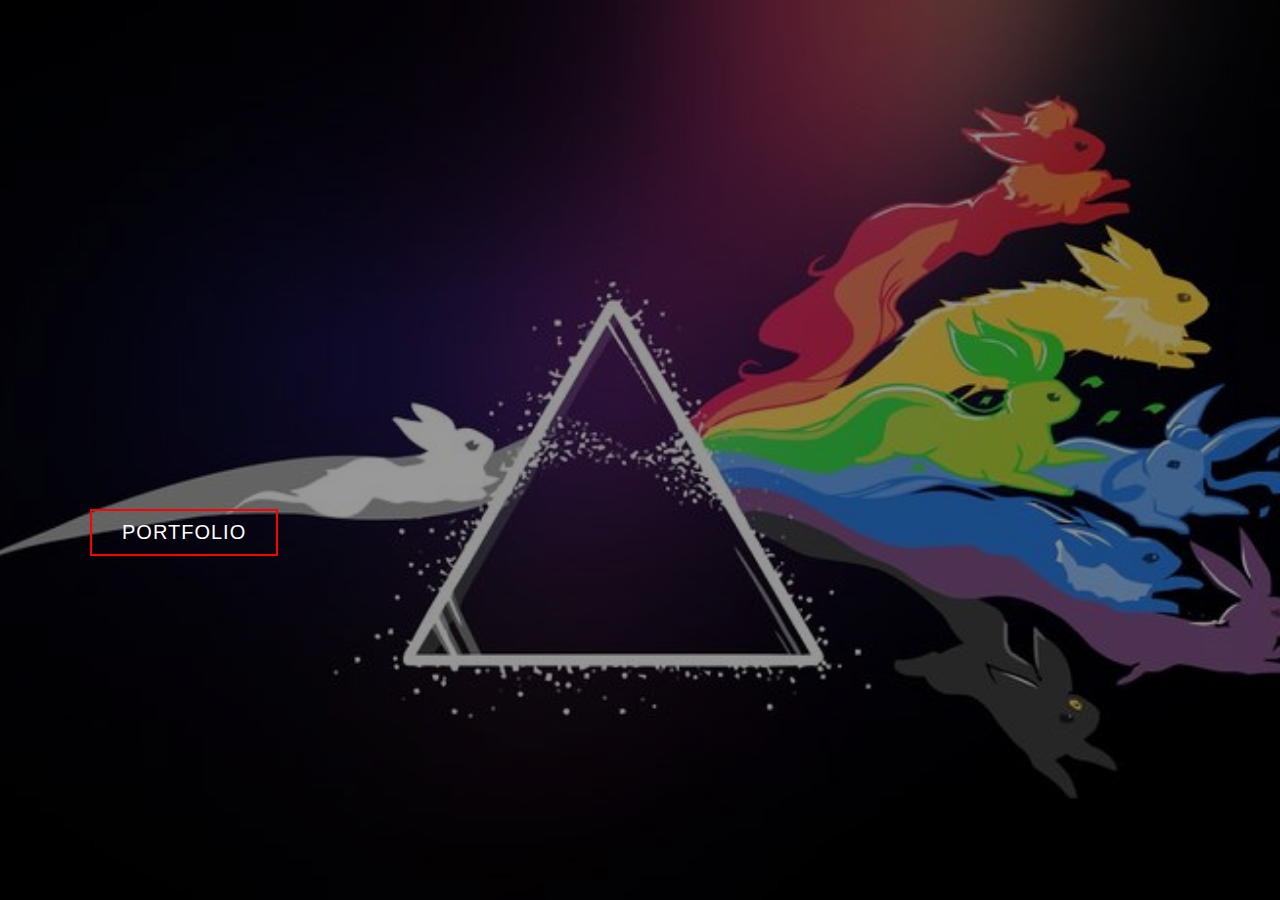
==== index.html @ 6121097c "Add files via upload" ====
<!DOCTYPE html>
<html lang="en">
<head>
    <meta charset="UTF-8">
    <meta name="viewport" content="width=device-width, initial-scale=1.0">
    <link rel="stylesheet" href="style.css">
    <title>Pokemon Card</title>
</head>
<body>   
    <section id="Card">
        <div class="Card container">
            <div>
                <h1>Hello,<span></span></h1>
                <h1>Welcome To<span></span></h1>
                <h1>Pokemon Card shop<span></span></h1>
                <a href="#" type="button" class="cta">portfolio</a>
            </div>
        </div>
    </section>
</body>
</html>
---- style.css ----
@import 'https://fonts.googleapis.com/css?family=Montserrat:300, 400, 700&display=swap';
*{
    padding: 0;
    margin: 0;
    box-sizing: border-box;
}
html{
    font-size: 10px;
    font-family: 'Monstserrat', sans-serif;
}
a{
    text-decoration: none;
}
.container{
    min-height: 100vh;
    width: 100%;
    display: flex;
    align-items: center;
    justify-content: center;
}
#Card{
    background-image: url("evee.jpg");
    background-size: cover;
    background-position: top center;
    position: relative;
    z-index: 1;
}
#Card::after{
    content:  '';
    position: absolute;
    left: 0;
    top: 0;
    height: 100%;
    width: 100%;
    background-color: black;
    opacity: .4;
    z-index: -1;
}
#Card .Card{
    max-width: 1200px;
    margin: 0 auto;
    padding: 0 50px;
    justify-content: flex-start;
}
#Card h1{
    display: block;
    width: fit-content;
    font-size: 4rem;
    position: relative;
    color: transparent;
    animation: text_reveal .5s ease forwards;
    animation-delay: 1s;
}
#Card h1:nth-child(1){
    animation-delay: 1s;
}
#Card h1:nth-child(2){
    animation-delay: 2s;
}
#Card h1:nth-child(3){
    animation: text_reveal_name .5s ease forwards;
    animation-delay: 3s;
}
#Card h1 span{
    position: absolute;
    top: 0;
    left: 0;
    height: 100%;
    width: 0;
    background-color: crimson;
    animation: text_reveal_box 1s ease;
    animation-delay: .3s;
}
#Card h1:nth-child(1)span{
    animation-delay: .5s;
}
#Card h1:nth-child(2)span{
    animation-delay: 1.5s;
}
#Card h1:nth-child(3)span{
    animation-delay: 2.5s;
}
#Card .cta{
    display: inline-block;
    padding: 10px 30px;
    color: white;
    background-color: transparent;
    border: 2px solid rgb(255, 0, 0);
    font-size: 2rem;
    text-transform: uppercase;
    letter-spacing: .1rem;
    margin-top: 30px;
    transition: .3s ease;
    transition-property: background-color, color;
}
#Card .cta:hover{
    color: white;
    background-color: crimson;
}
@keyframes text_reveal_box{
    50%{
        width: 100%;
        left: 0;
    }
    100%{
        width: 0;
        left: 100%;
    }
}
@keyframes text_reveal{
    100%{
        color: white;
    }    
}
@keyframes text_reveal_name{
    100%{
        color: crimson;
        font-weight: 500;
    }
}
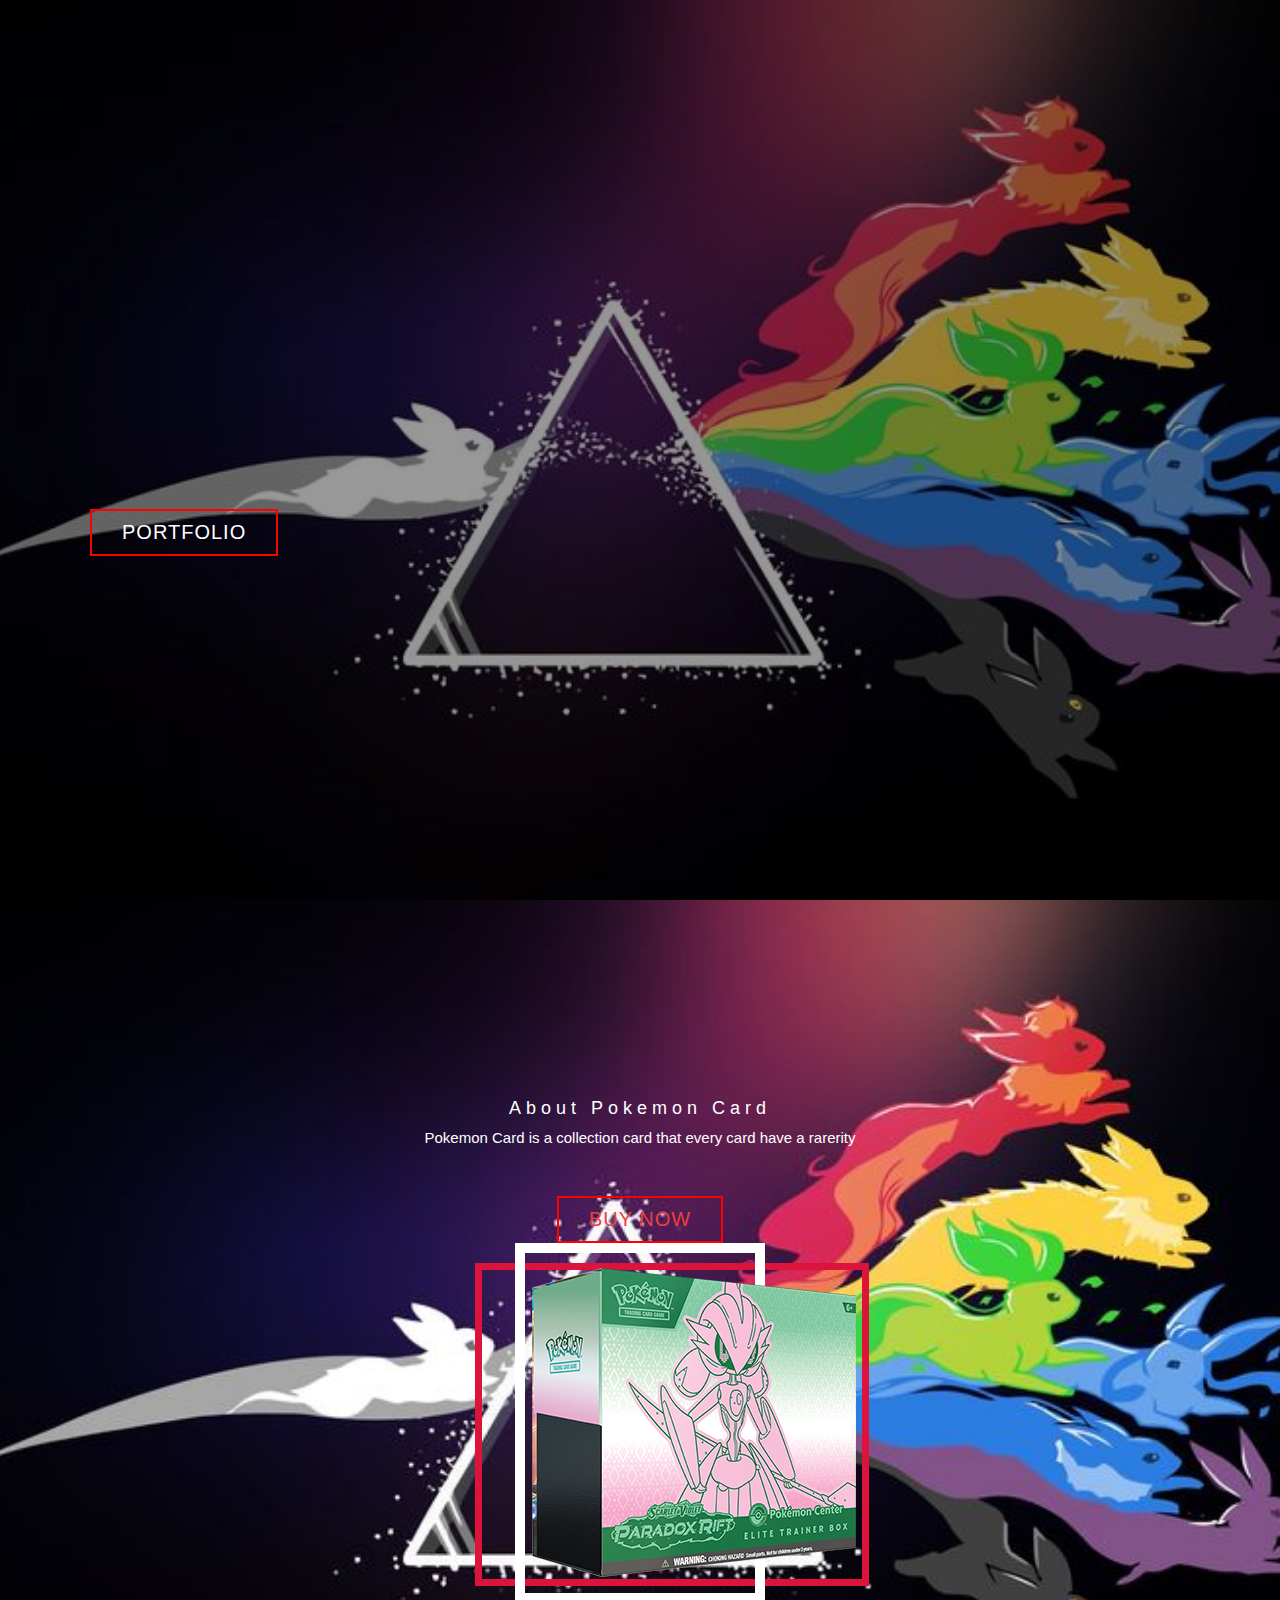
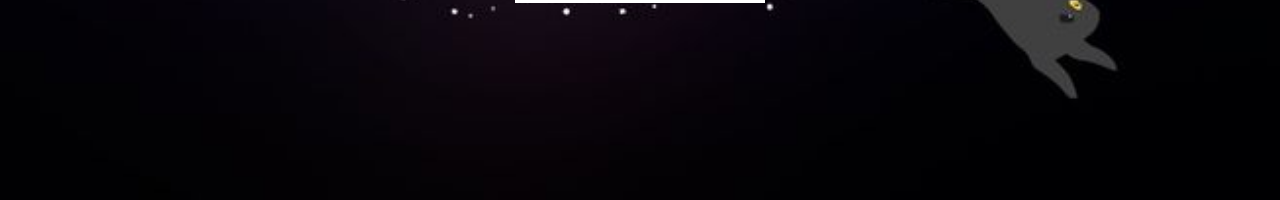
==== commit 3d91a099: "Add files via upload" ====
--- a/index.html
+++ b/index.html
@@ -11,9 +11,23 @@
         <div class="Card container">
             <div>
                 <h1>Hello,<span></span></h1>
-                <h1>Welcome To<span></span></h1>
-                <h1>Pokemon Card shop<span></span></h1>
+                <h1>Welcome to<span></span></h1>
+                <h1>Pokemon Card Shop<span></span></h1>
                 <a href="#" type="button" class="cta">portfolio</a>
+            </div>
+        </div>
+    </section>
+    <section id="about">
+        <div class="about container">
+            <div class="col-left">
+               <div class="about-img">
+                <img src="Package.png" alt="img">
+               </div>
+            </div>
+            <div class="col-right">
+                <h1 class="section-tittle">Ab<span>o</span>ut Pokemon Card</h1>
+                <p>Pokemon Card is a collection card that every card have a rarerity</p>
+                <a href="#" class="cta">Buy Now</a>
             </div>
         </div>
     </section>
--- a/style.css
+++ b/style.css
@@ -97,6 +97,76 @@
     color: white;
     background-color: crimson;
 }
+#about{
+    background-image: url("evee.jpg");
+    background-size: cover;
+    background-position: top center;
+    position: relative;
+    z-index: 1;
+}
+#about .cta{
+    display: inline-block;
+    padding: 10px 30px;
+    color: rgb(235, 64, 64);
+    background-color: transparent;
+    border: 2px solid rgb(255, 0, 0);
+    font-size: 2rem;
+    text-transform: uppercase;
+    letter-spacing: .1rem;
+    margin-top: 30px;
+    transition: .3s ease;
+    transition-property: background-color, color;
+}
+#about .cta:hover{
+    color: rgb(250, 247, 247);
+    background-color: crimson;
+}
+#about .about{
+    flex-direction: column-reverse;
+    text-align: center;
+    max-width: 1200px;
+    margin: 0 auto;
+    padding: 100px 20px;
+}
+#about .col-left{
+    width: 250px;
+    height: 360px;
+}
+#about .col-right{
+    width: 100%;
+}
+#about .col-right h1{
+    color: white;
+    font-size: 1.8rem;
+    font-weight: 500;
+    letter-spacing: .5rem;
+    margin-bottom: 10px;
+}
+#about .col-right p{
+    color: white;
+    margin-bottom: 20px;
+    font-size: 1.5rem;
+}
+#about .col-right.cta{
+    color: rgb(0, 0, 0);
+    margin-bottom: 10px;
+    padding: 10px 20px;
+    font-size: 2rem;
+}
+#about .col-left .about-img{
+    position: relative;
+    border: 10px solid white;
+}
+#about .col-left .about-img::after{
+    content: '';
+    position: absolute;
+    left: -50px;
+    top: 10px;
+    height: 91%;
+    width: 165%;
+    border: 7px solid crimson;
+    z-index: -1;
+}
 @keyframes text_reveal_box{
     50%{
         width: 100%;
@@ -114,7 +184,7 @@
 }
 @keyframes text_reveal_name{
     100%{
-        color: crimson;
+        color: white;
         font-weight: 500;
     }
 }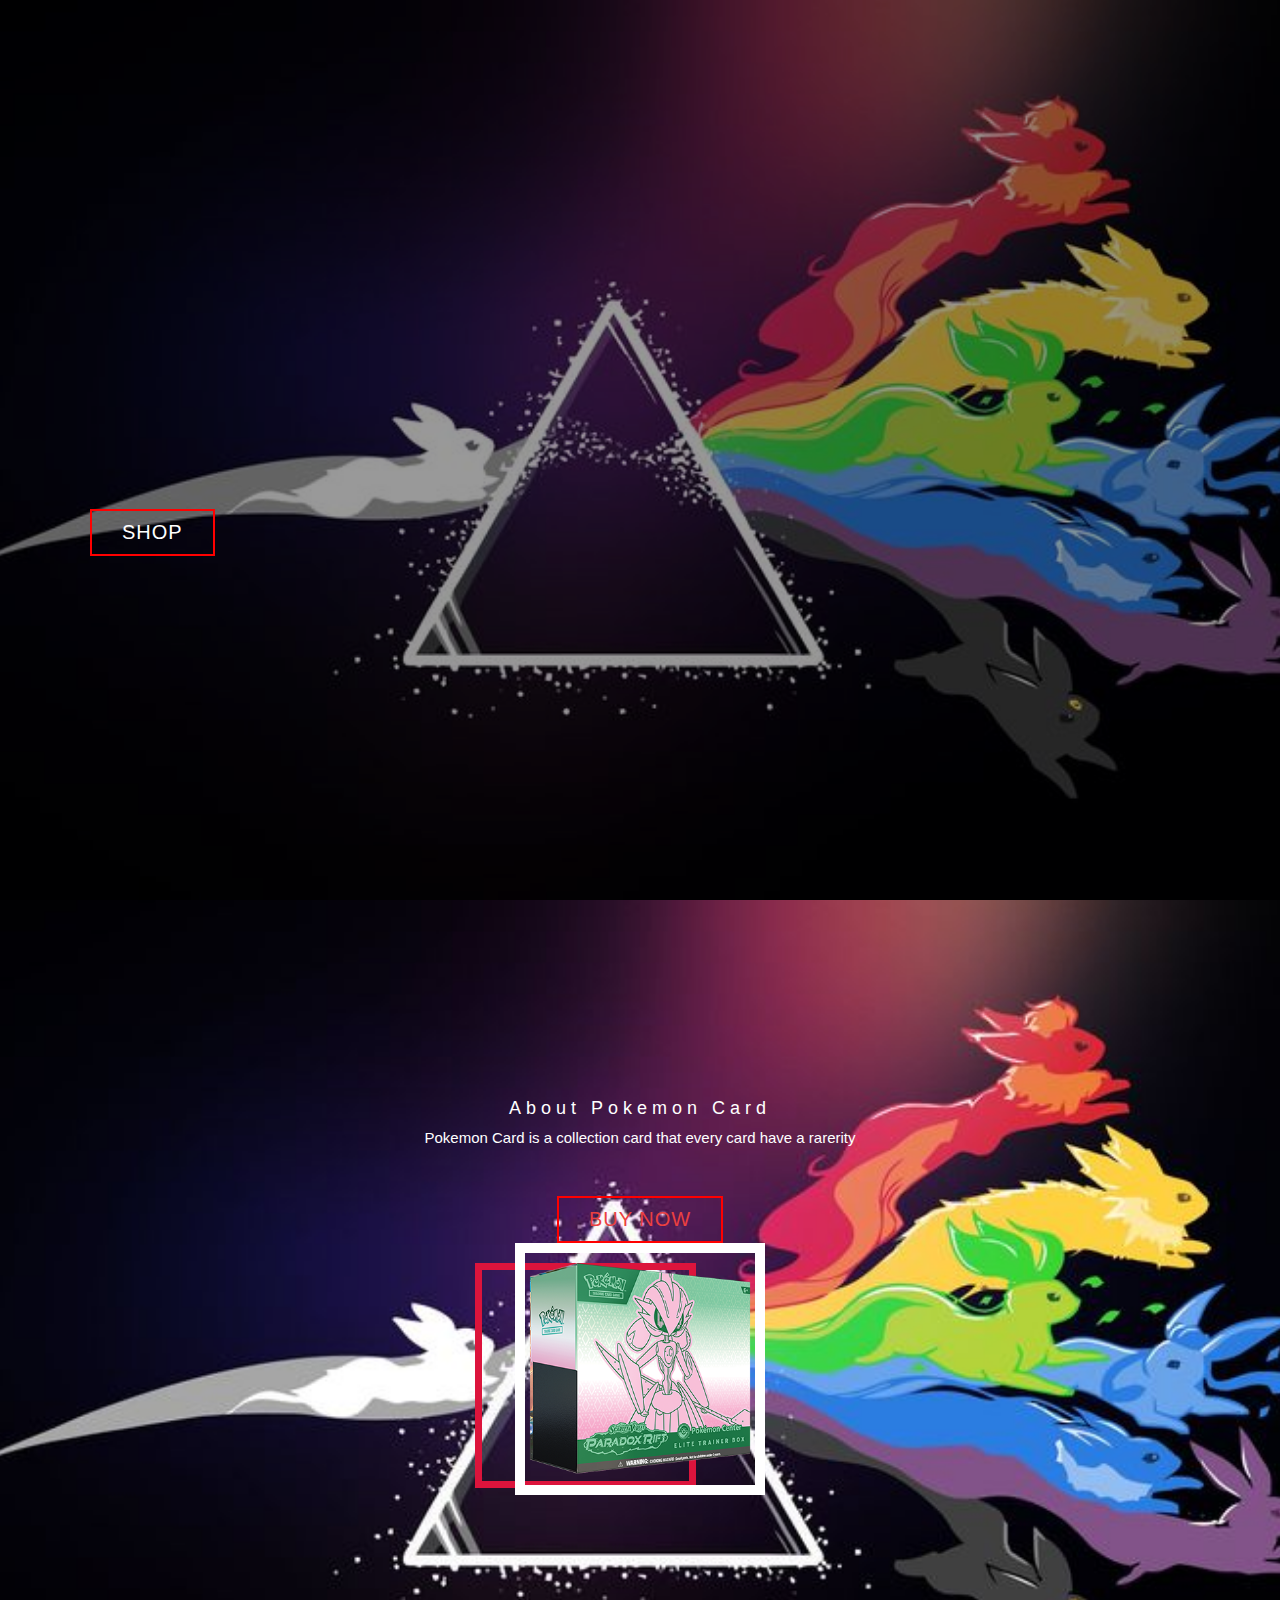
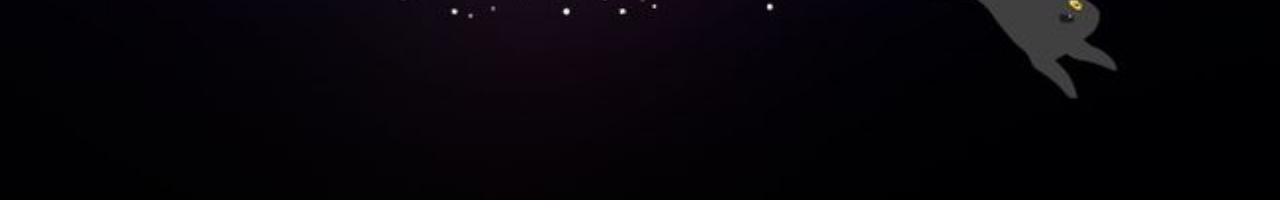
==== commit 7156df53: "Add files via upload" ====
--- a/index.html
+++ b/index.html
@@ -13,7 +13,7 @@
                 <h1>Hello,<span></span></h1>
                 <h1>Welcome to<span></span></h1>
                 <h1>Pokemon Card Shop<span></span></h1>
-                <a href="#" type="button" class="cta">portfolio</a>
+                <a href="shop.html" type="button" class="cta">Shop</a>
             </div>
         </div>
     </section>
@@ -27,7 +27,7 @@
             <div class="col-right">
                 <h1 class="section-tittle">Ab<span>o</span>ut Pokemon Card</h1>
                 <p>Pokemon Card is a collection card that every card have a rarerity</p>
-                <a href="#" class="cta">Buy Now</a>
+                <a href="shop.html" class="cta">Buy Now</a>
             </div>
         </div>
     </section>
--- a/style.css
+++ b/style.css
@@ -163,9 +163,13 @@
     left: -50px;
     top: 10px;
     height: 91%;
-    width: 165%;
+    width: 90%;
     border: 7px solid crimson;
     z-index: -1;
+}
+#about img{
+    width: 100%;
+    height: 50;
 }
 @keyframes text_reveal_box{
     50%{
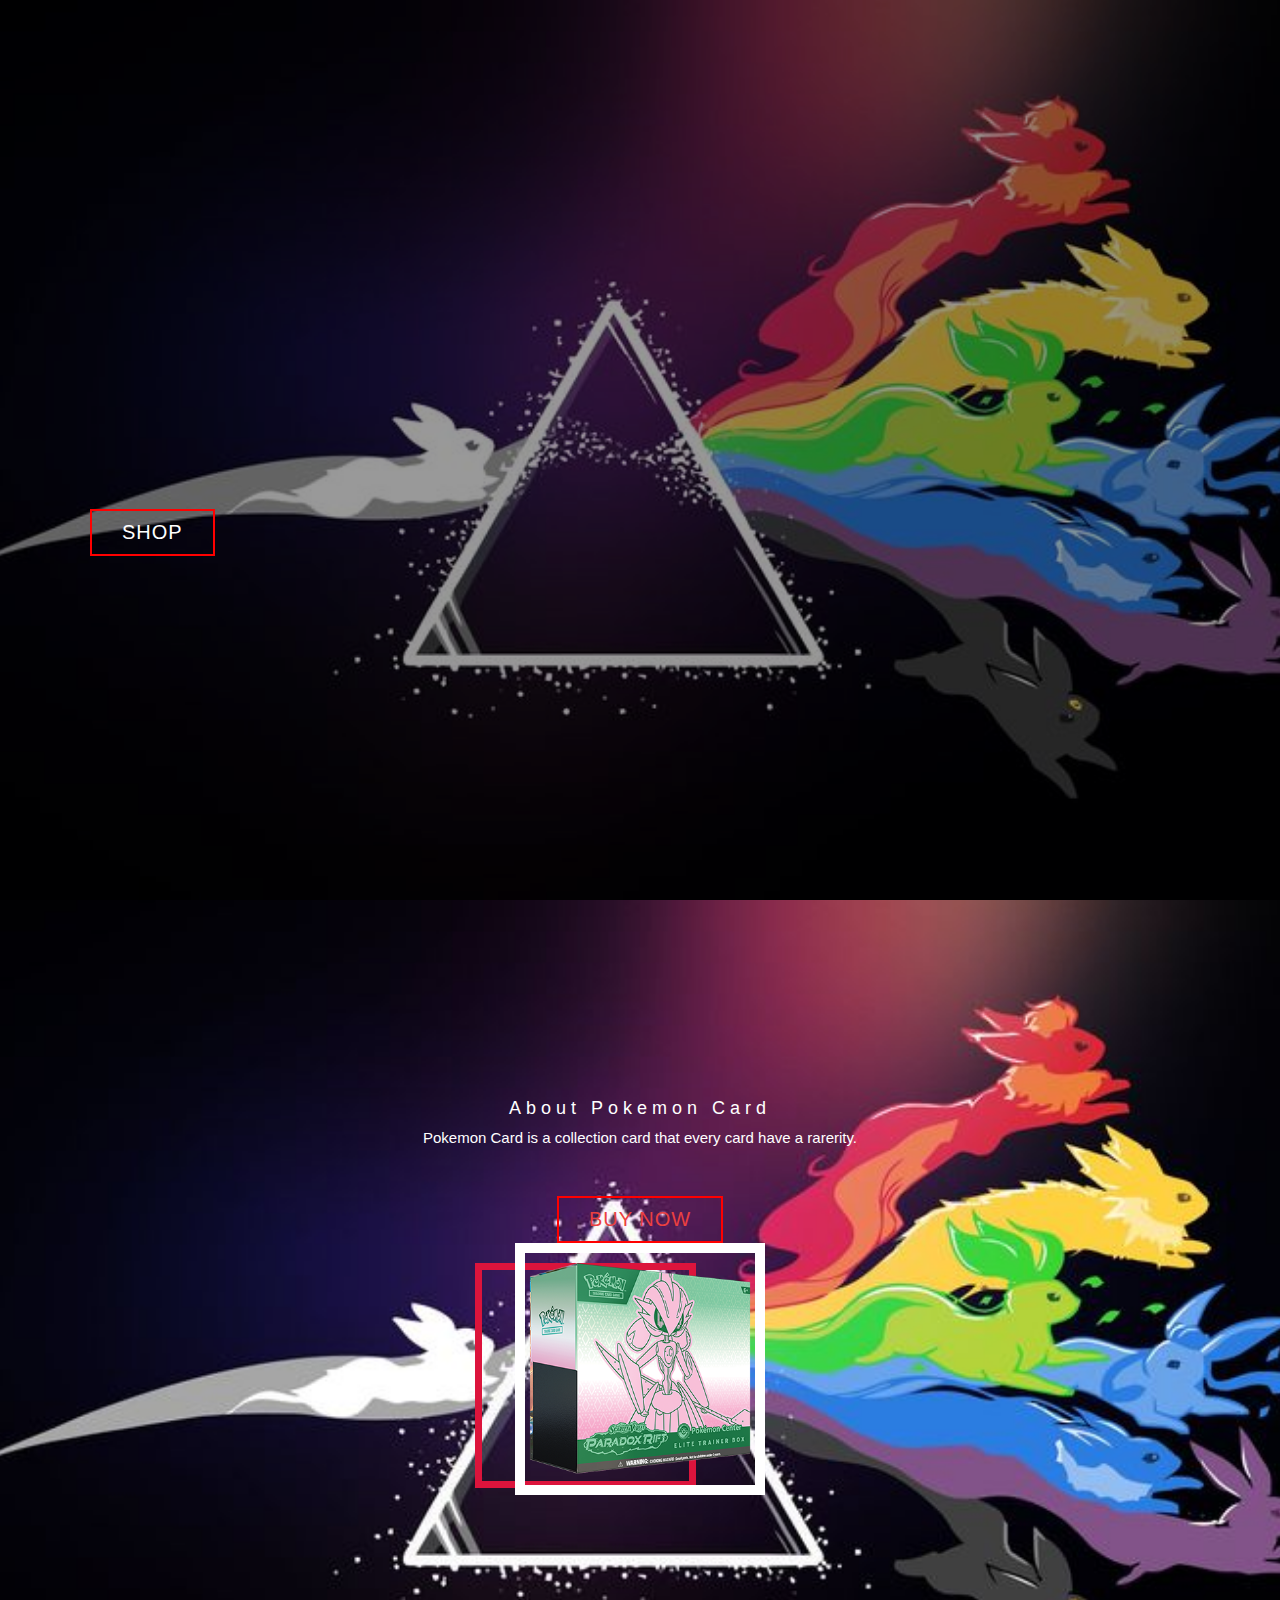
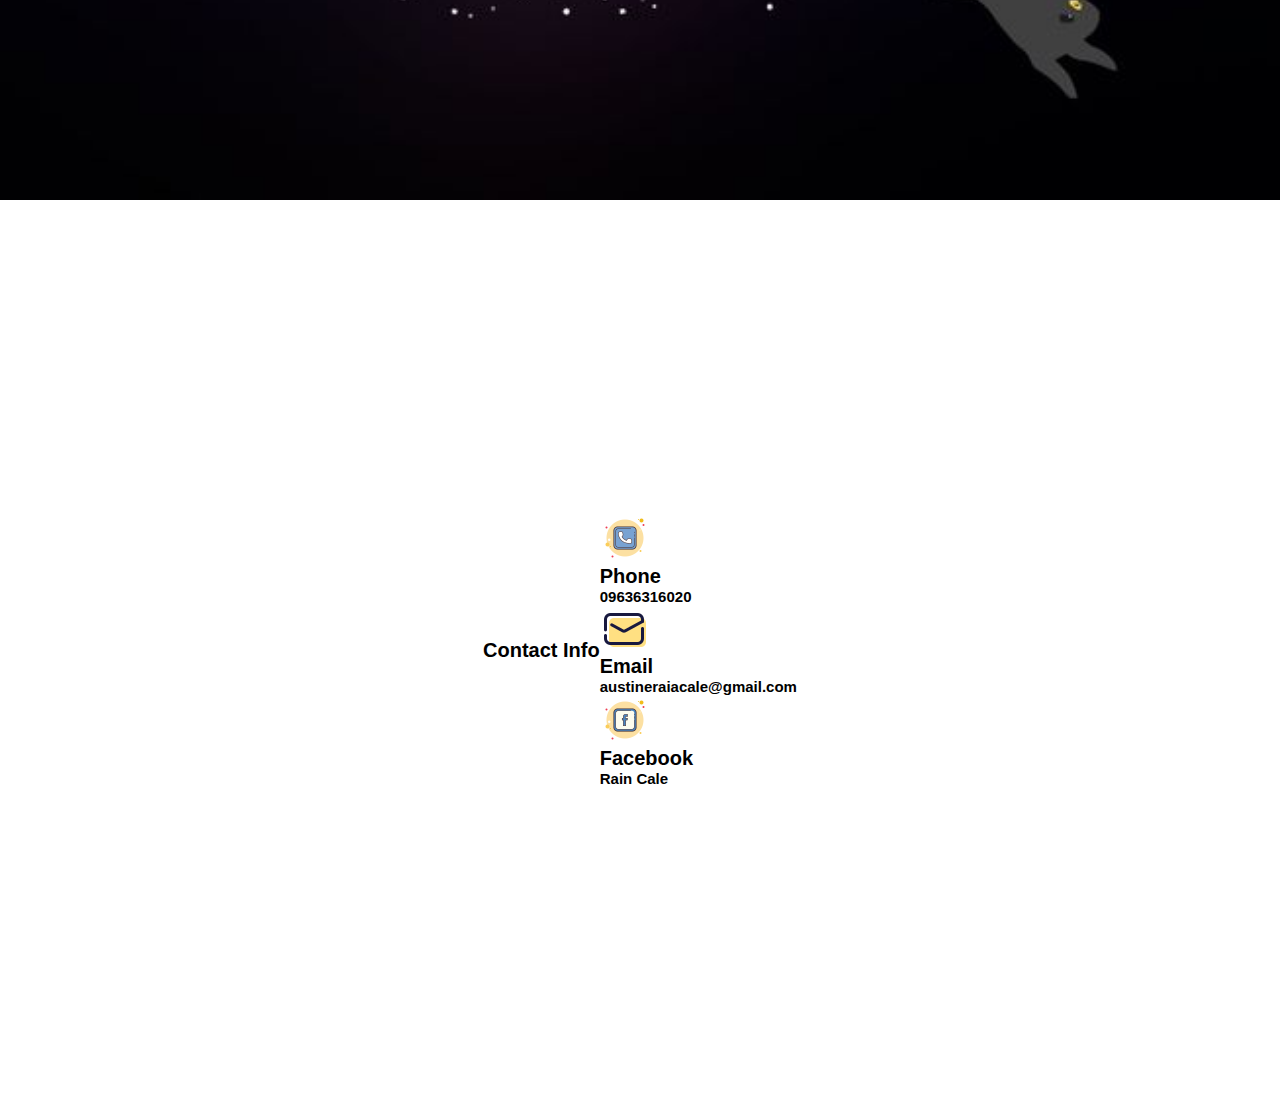
==== commit 80bbb941: "Update index.html" ====
--- a/index.html
+++ b/index.html
@@ -4,12 +4,14 @@
     <meta charset="UTF-8">
     <meta name="viewport" content="width=device-width, initial-scale=1.0">
     <link rel="stylesheet" href="style.css">
+    <link rel="stylesheet" href="https://cdnjs.cloudflare.com/ajax/libs/font-awesome/4.7.0/css/font-awesome.min.css">
     <title>Pokemon Card</title>
 </head>
 <body>   
     <section id="Card">
         <div class="Card container">
             <div>
+                
                 <h1>Hello,<span></span></h1>
                 <h1>Welcome to<span></span></h1>
                 <h1>Pokemon Card Shop<span></span></h1>
@@ -26,10 +28,40 @@
             </div>
             <div class="col-right">
                 <h1 class="section-tittle">Ab<span>o</span>ut Pokemon Card</h1>
-                <p>Pokemon Card is a collection card that every card have a rarerity</p>
+                <p>Pokemon Card is a collection card that every card have a rarerity.</p>
                 <a href="shop.html" class="cta">Buy Now</a>
             </div>
         </div>
     </section>
+    <section id="Contact">
+        <div class="Contact container">
+            <div>
+                <h1 class="section-tittle">Contact <span>Info</span></h1>
+            </div>
+            <div class="container-item">
+                <div class="contact-item">
+                    <div class="icon"></div>
+                    <div class="Contact-info"><img src="[data-uri]">
+                        <h1>Phone</h1>
+                        <h2>09636316020</h2>
+                    </div>
+                </div>
+                <div class="contact-item">
+                    <div class="icon"></div>
+                    <div class="Contact-info"><img src="[data-uri]">
+                        <h1>Email</h1>
+                        <h2>austineraiacale@gmail.com</h2>
+                    </div>    
+                    </div>
+                <div class="contact-item">
+                    <div class="icon"></div>
+                    <div class="Contact-info"><img src="[data-uri]">
+                        <h1>Facebook</h1>
+                        <h2>Rain Cale</h2>
+                    </div>    
+                    </div>
+            </div>
+        </div>
+    </section>
 </body>
-</html>+</html>
--- a/style.css
+++ b/style.css
@@ -191,4 +191,4 @@
         color: white;
         font-weight: 500;
     }
-}+}
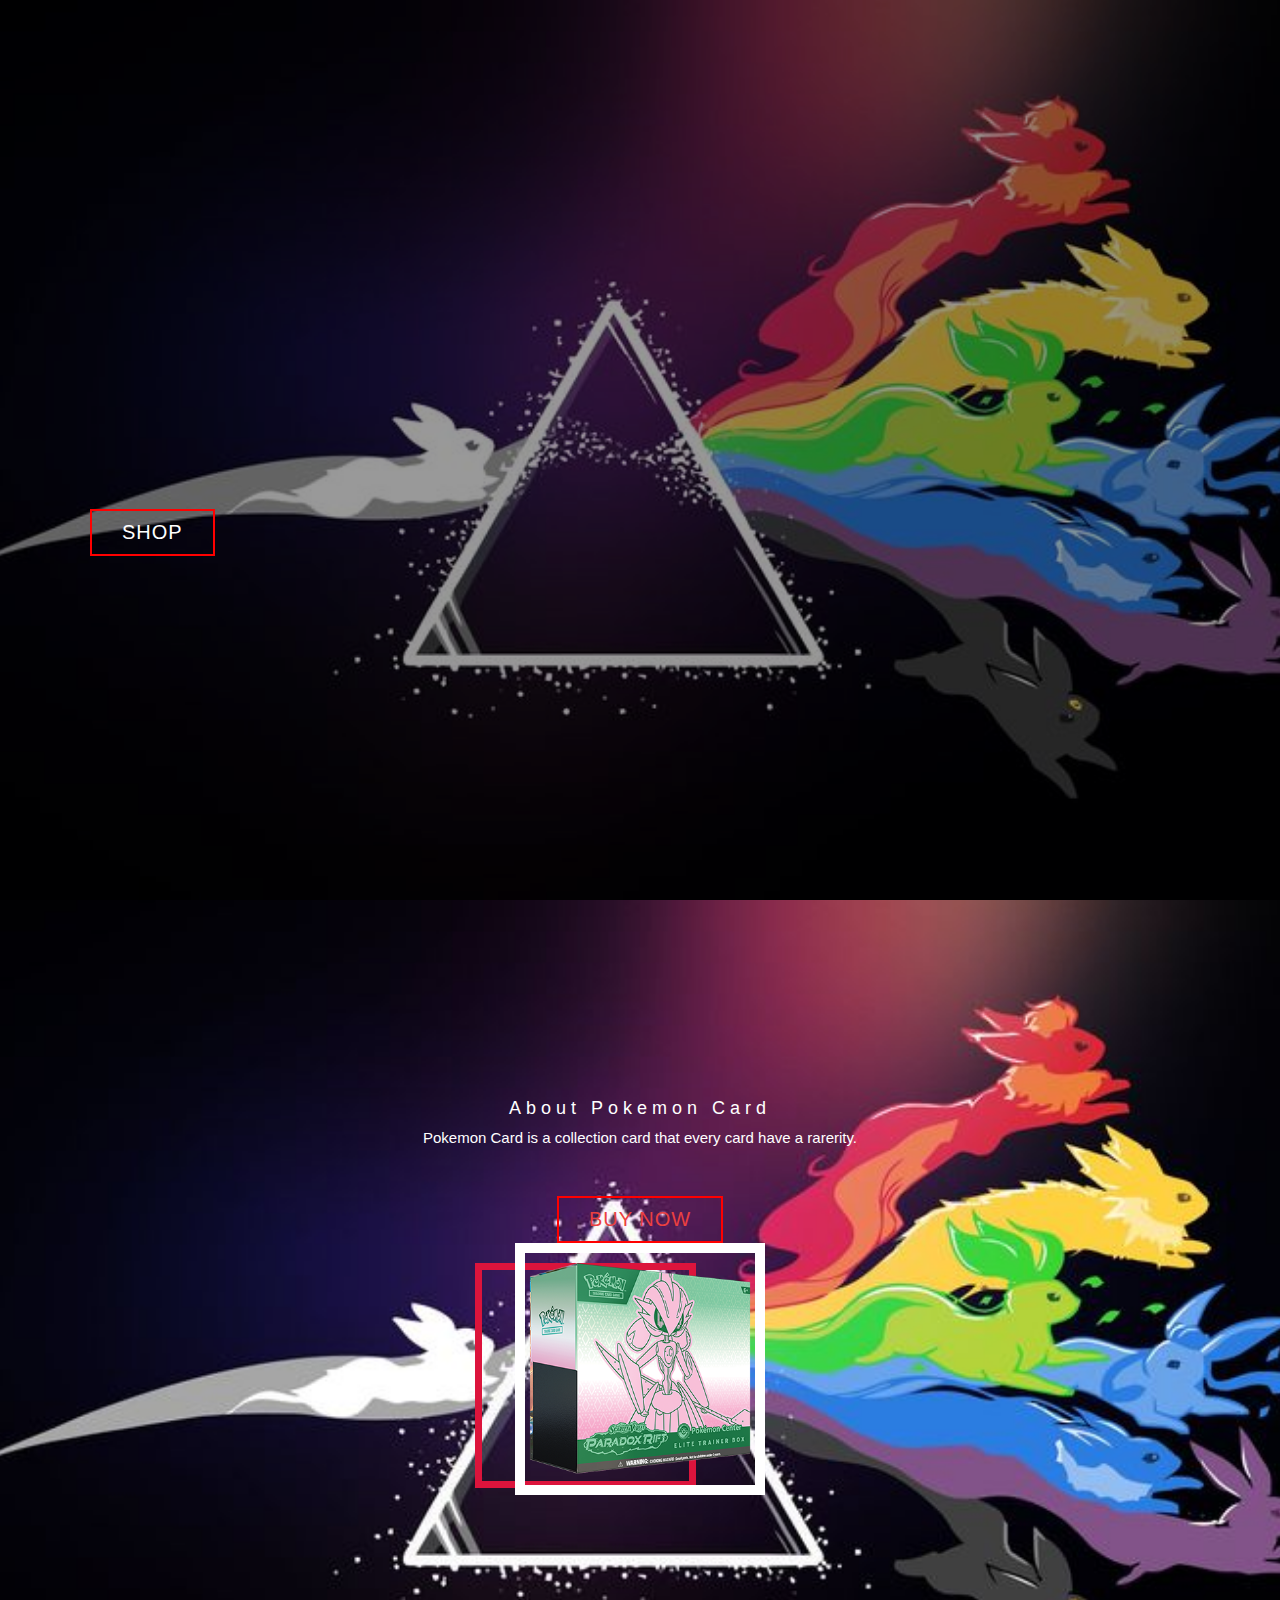
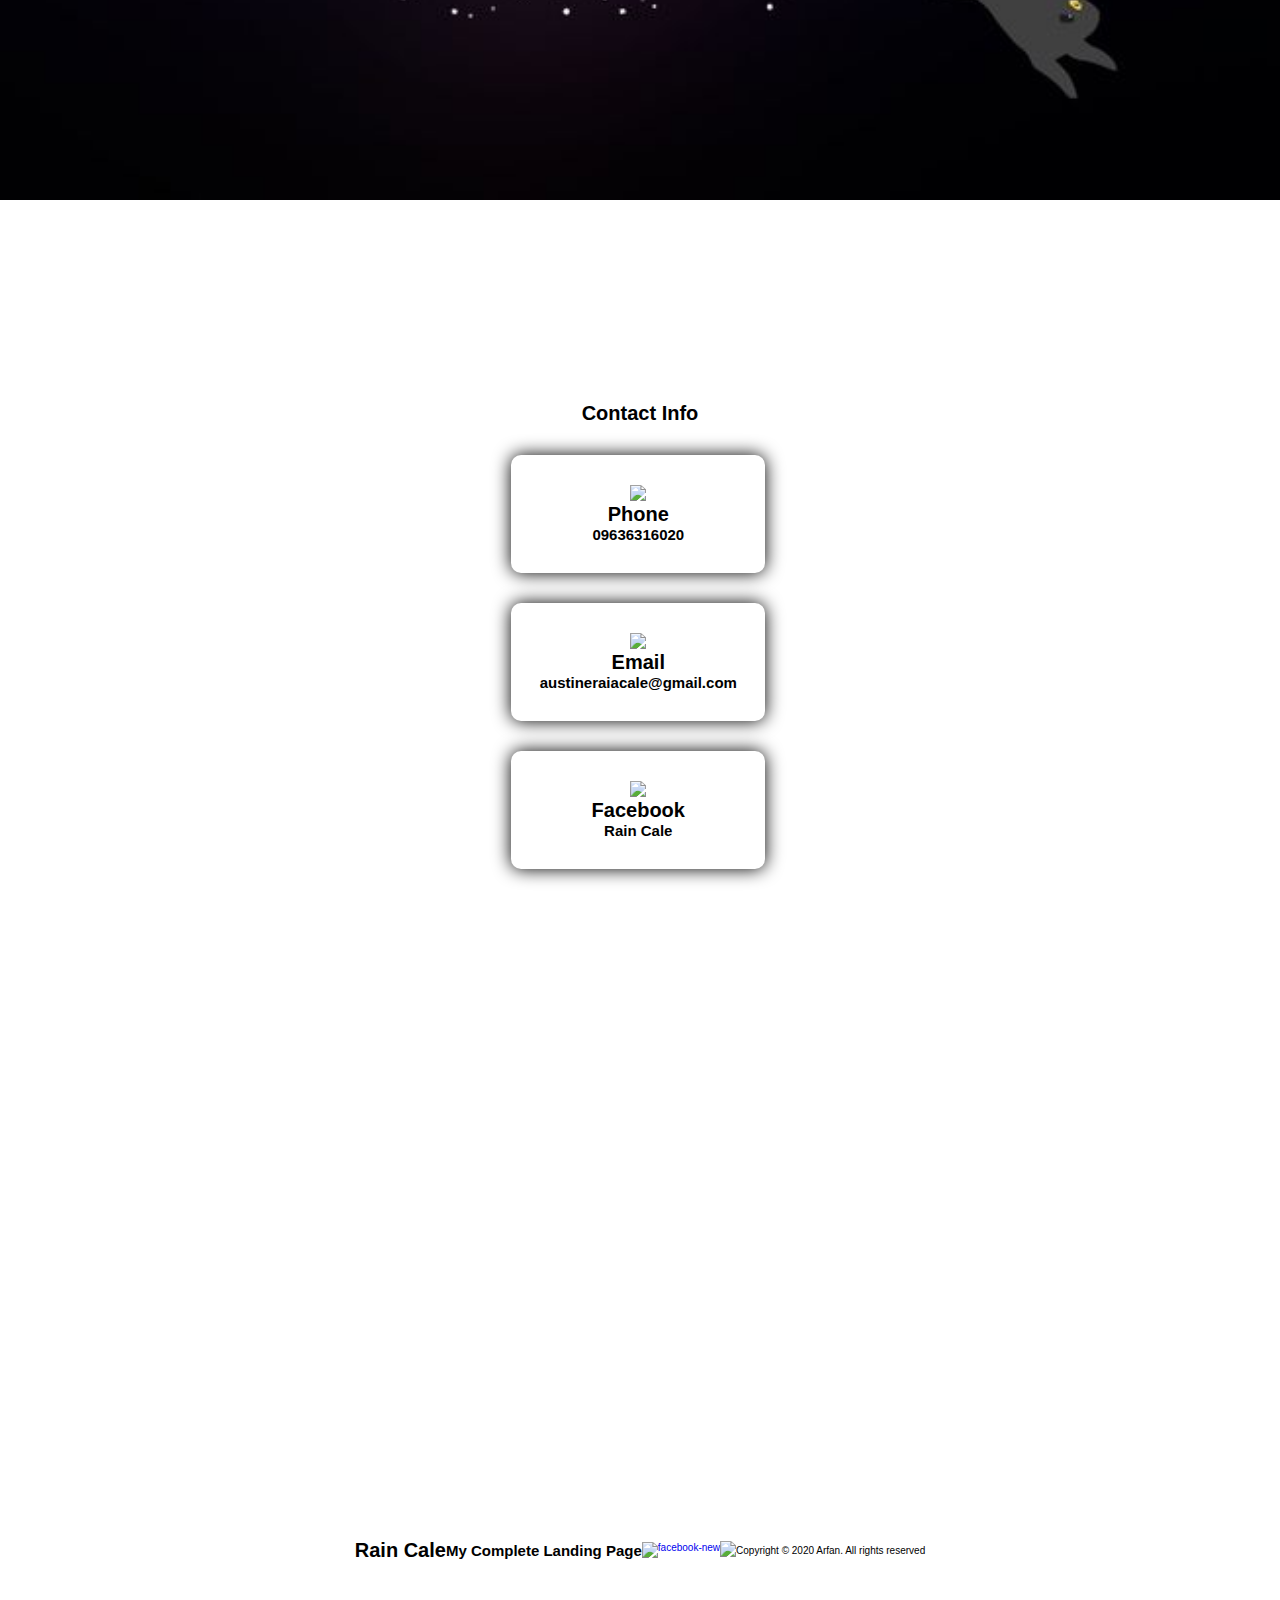
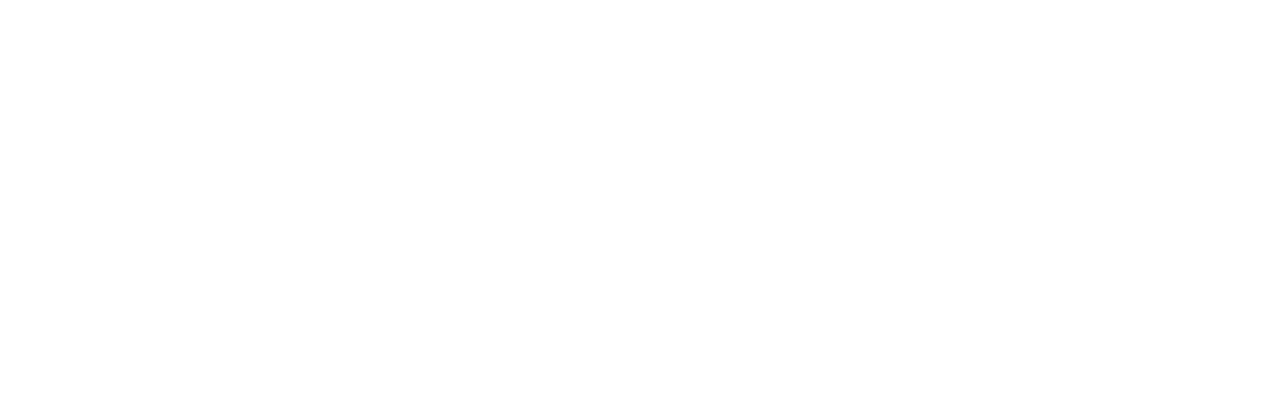
==== commit d60f78d2: "Update index.html" ====
--- a/index.html
+++ b/index.html
@@ -41,21 +41,21 @@
             <div class="container-item">
                 <div class="contact-item">
                     <div class="icon"></div>
-                    <div class="Contact-info"><img src="[data-uri]">
+                    <div class="Contact-info"><img src="https://img.icons8.com/bubbles/100/000000/phone.png" />
                         <h1>Phone</h1>
                         <h2>09636316020</h2>
-                    </div>
+                </div>       
                 </div>
                 <div class="contact-item">
                     <div class="icon"></div>
-                    <div class="Contact-info"><img src="[data-uri]">
+                    <div class="Contact-info"><img src="https://img.icons8.com/bubbles/100/000000/new-post.png" />
                         <h1>Email</h1>
                         <h2>austineraiacale@gmail.com</h2>
                     </div>    
                     </div>
                 <div class="contact-item">
                     <div class="icon"></div>
-                    <div class="Contact-info"><img src="[data-uri]">
+                    <div class="Contact-info"><img src="https://img.icons8.com/bubbles/100/000000/facebook-new.png" />
                         <h1>Facebook</h1>
                         <h2>Rain Cale</h2>
                     </div>    
@@ -63,5 +63,22 @@
             </div>
         </div>
     </section>
+    <section id="footer">
+        <div class="footer container">
+            <div class="brand"><h1>Rain Cale</h1></div>
+            <h2>My Complete Landing Page</h2>
+            <div class="social-icon">
+                <div class="social-item">
+                    <a href="https://www.facebook.com/rain.cale.9/"><img width="60" height="60" src="https://img.icons8.com/bubbles/50/facebook-new.png" alt="facebook-new"/></a>
+                </div>
+            </div>
+            <div class="social-icon">
+                <div class="social-item">
+                    <a href="#"><img src="https://img.icons8.com/bubbles/100/000000/instagram-new.png" /></a>
+                </div>
+            </div>
+            <p>Copyright © 2020 Arfan. All rights reserved</p>
+        </div>
+    </section>
 </body>
 </html>
--- a/style.css
+++ b/style.css
@@ -10,6 +10,31 @@
 }
 a{
     text-decoration: none;
+}
+.nav{
+    overflow: hidden;
+    background: #001010;
+    width: 100%;
+}
+.nav a{
+    float:right;
+    color: rgb(243, 210, 210);
+    text-align: center;
+    padding: 25px;
+    font-size: 2opx;
+    width: 150px;
+    text-decoration: none;
+    font-weight: bold;
+    text-transform: uppercase;
+}
+.nav a{
+    list-style-type: none;
+    text-size-adjust: 2rem;
+    display: inline-block;
+    transition: 0.8s all;
+}
+.nav a:hover{
+    background: rgb(236, 59, 59)
 }
 .container{
     min-height: 100vh;
@@ -171,6 +196,26 @@
     width: 100%;
     height: 50;
 }
+#Contact .Contact{
+    flex-direction: column;
+    max-width: 1200px;
+    margin: 0 auto;
+}
+#Contact .contact-item{
+    width: 100%;
+}
+#Contact .contact-item{
+    width: 80%;
+    padding: 20px;
+    text-align: center;
+    border-radius: 10px;
+    padding: 30px;
+    margin: 30px;
+    display: flex;
+    justify-content: center;
+    align-items: center;
+    box-shadow: 0px 0px 18px 0 black ;
+}    
 @keyframes text_reveal_box{
     50%{
         width: 100%;
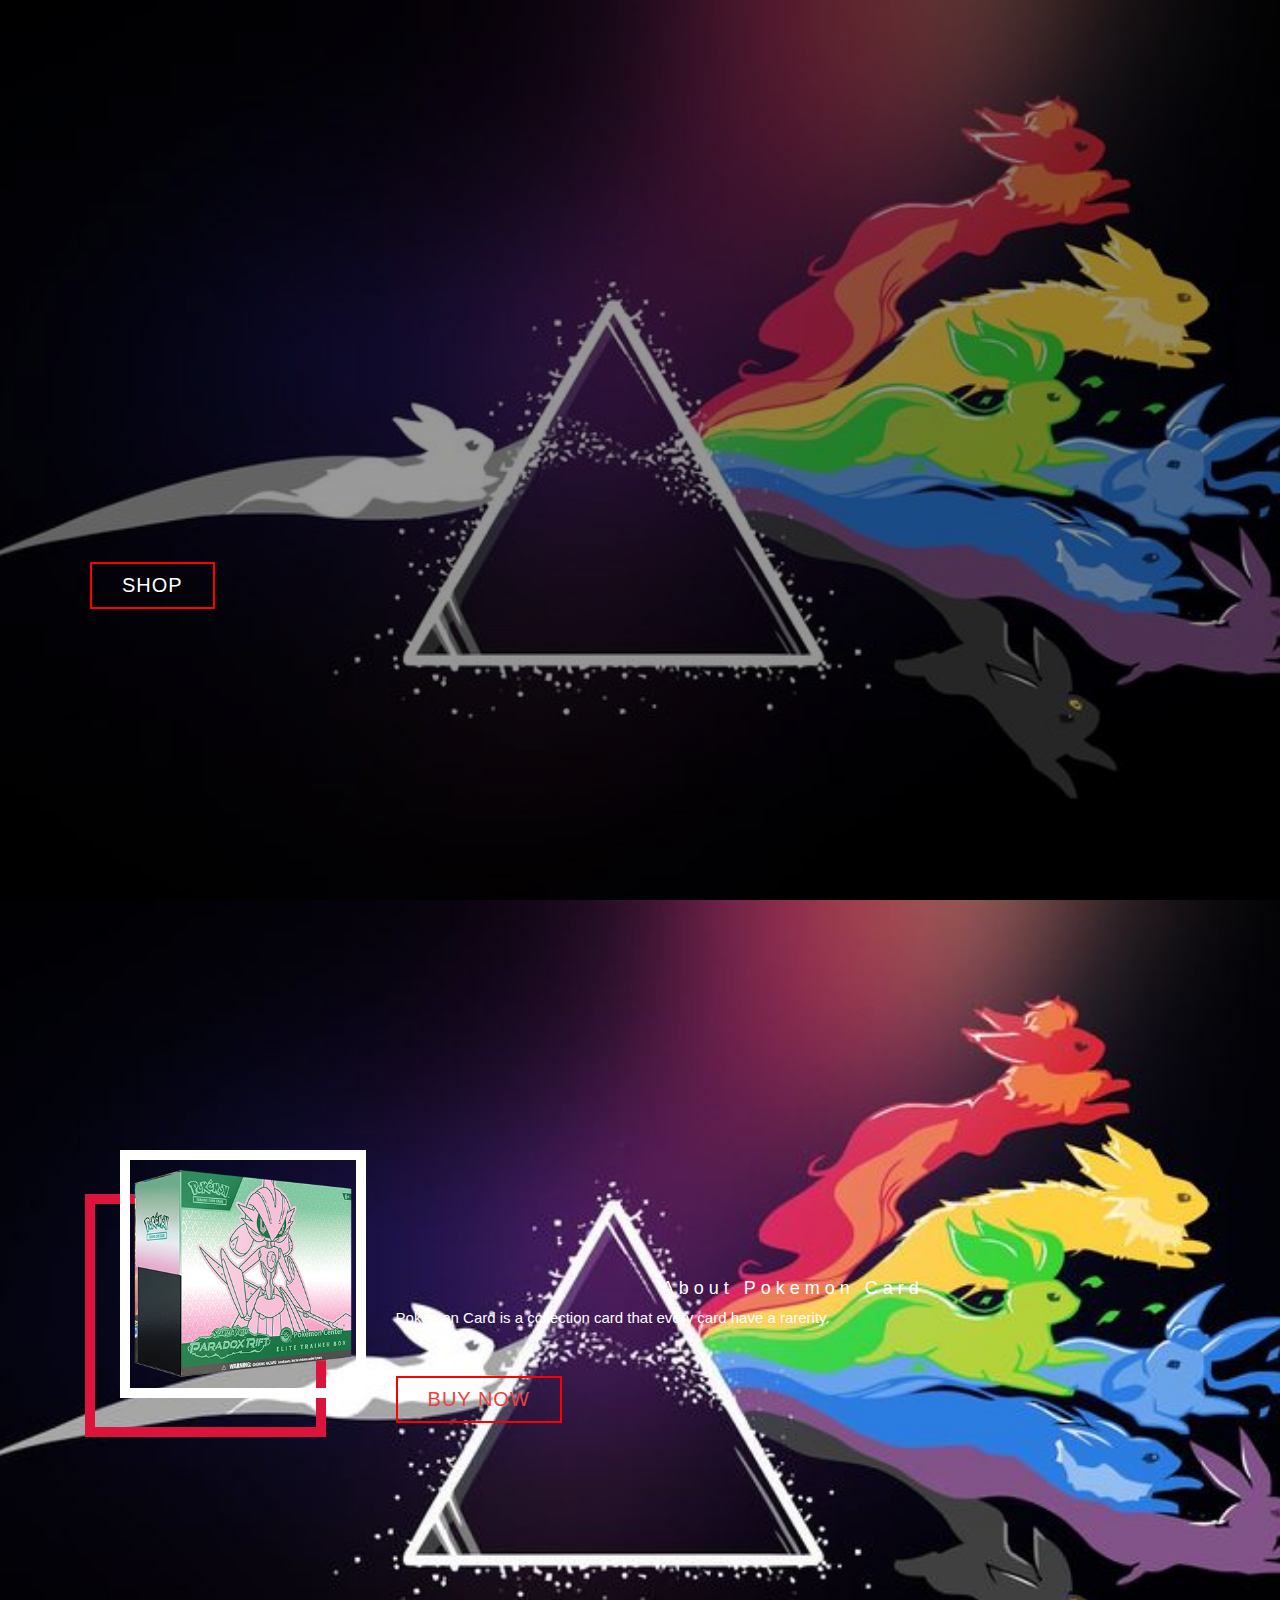
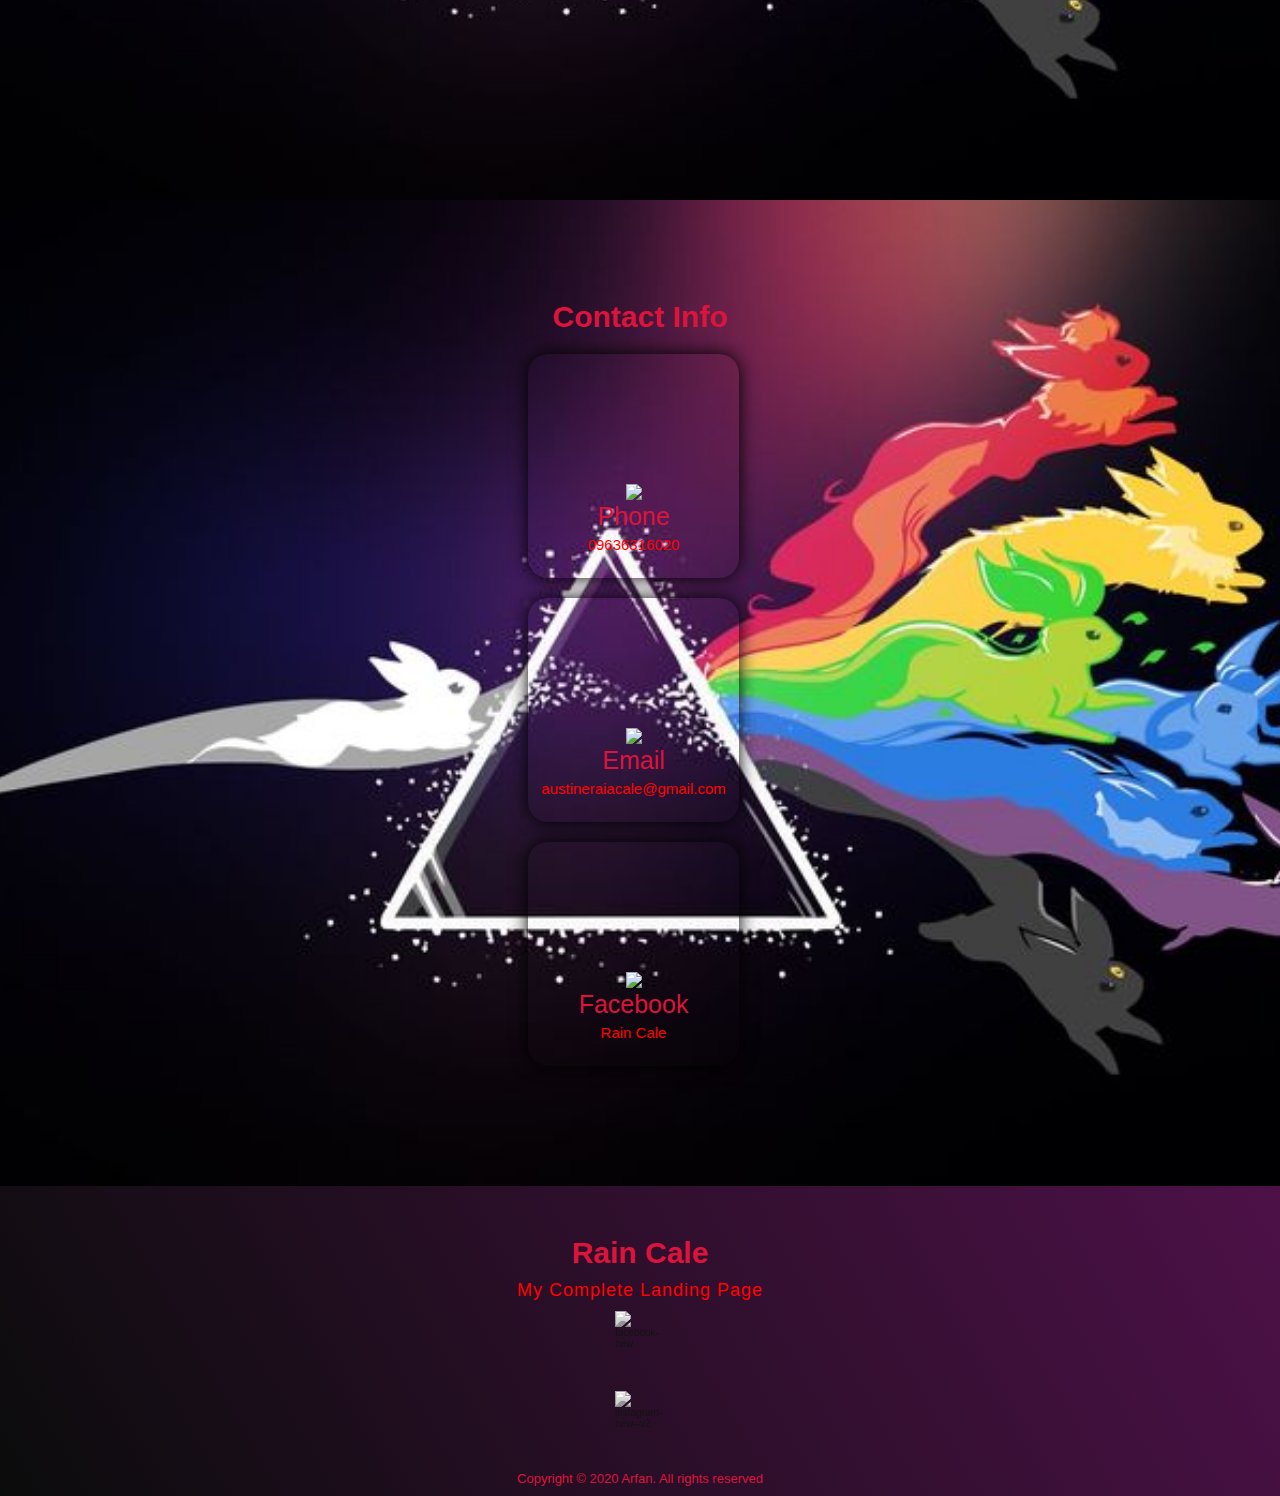
==== commit 1745a744: "Update index.html" ====
--- a/index.html
+++ b/index.html
@@ -74,7 +74,7 @@
             </div>
             <div class="social-icon">
                 <div class="social-item">
-                    <a href="#"><img src="https://img.icons8.com/bubbles/100/000000/instagram-new.png" /></a>
+                    <a href="#"><img width="60" height="60" src="https://img.icons8.com/bubbles/50/instagram-new--v2.png" alt="instagram-new--v2"/></a>
                 </div>
             </div>
             <p>Copyright © 2020 Arfan. All rights reserved</p>
--- a/style.css
+++ b/style.css
@@ -202,7 +202,7 @@
     margin: 0 auto;
 }
 #Contact .contact-item{
-    width: 100%;
+    width: 300px;
 }
 #Contact .contact-item{
     width: 80%;
@@ -214,8 +214,78 @@
     display: flex;
     justify-content: center;
     align-items: center;
+    flex-direction: column;
     box-shadow: 0px 0px 18px 0 black ;
+    transition: .3s ease box-shadow;
 }    
+#Contact .contact-item:hover{
+    box-shadow: 0px 0px 18px 0 black  ;
+}
+#Contact{
+    background-image: url("evee.jpg");
+    background-size: cover;
+    background-position: top center;
+    position: relative;
+    z-index: 1;
+}
+#Contact .icon{
+    width: 50px;
+    margin: 0 auto;
+    margin-bottom: 10px;
+}
+#Contact .Contact-info h1{
+    color: crimson;
+    font-size: 2.5rem;
+    font-weight: 500;
+    margin-bottom: 5px;
+}
+#Contact .Contact-info h2{
+    color: rgb(254, 1, 1);
+    font-size: 1.5rem;
+    font-weight: 300;
+    margin-bottom: 5px;
+}
+h1{
+    color: crimson;
+    font-size: 3rem;
+}
+#footer {
+	background-image: linear-gradient(60deg, #0b0c0c 0%, #4d1148 100%);
+}
+#footer .footer {
+	min-height: 200px;
+	flex-direction: column;
+	padding-top: 50px;
+	padding-bottom: 10px;
+}
+#footer h2 {
+	color: rgb(255, 0, 0);
+	font-weight: 500;
+	font-size: 1.8rem;
+	letter-spacing: 0.1rem;
+	margin-top: 10px;
+	margin-bottom: 10px;
+}
+#footer .social-icon {
+	display: flex;
+	margin-bottom: 30px;
+}
+#footer .social-item {
+	height: 50px;
+	width: 50px;
+	margin: 0 5px;
+}
+#footer .social-item img {
+	filter: grayscale(1);
+	transition: 0.3s ease filter;
+}
+#footer .social-item:hover img {
+	filter: grayscale(0);
+}
+#footer p {
+	color: crimson;
+	font-size: 1.3rem;
+}
 @keyframes text_reveal_box{
     50%{
         width: 100%;
@@ -237,3 +307,98 @@
         font-weight: 500;
     }
 }
+@media only screen and (min-width: 768px) {
+	.cta {
+		font-size: 2.5rem;
+		padding: 20px 60px;
+	}
+	h1.section-title {
+		font-size: 6rem;
+	}
+	#Card h1 {
+		font-size: 7rem;
+	}
+	#about .about {
+		flex-direction: row;
+	}
+	#about .col-left {
+		width: 400px;
+		height: 400px;
+		padding-left: 60px;
+	}
+	#about .about .col-left .about-img::after {
+		left: -45px;
+		top: 34px;
+		height: 98%;
+		width: 98%;
+		border: 10px solid crimson;
+	}
+	#about .col-right {
+		text-align: left;
+		padding: 30px;
+	}
+	#about .col-right h1 {
+		text-align: center;
+	}
+	#Contact .Contact {
+		flex-direction: column;
+		padding: 100px 0;
+		align-items: center;
+		justify-content: center;
+		min-width: 20vh;
+	}
+	#Contact .contact-items {
+		width: 100%;
+		display: flex;
+		flex-direction: row;
+		justify-content: space-evenly;
+		margin: 0;
+	}
+	#Contact .contact-item {
+        width: 80%;
+        padding: 20px;
+        text-align: center;
+        border-radius: 20px;
+        padding: 20px;
+        margin: 20px;
+        display: flex;
+        justify-content: center;
+        align-items: center;
+        flex-direction: column;
+        box-shadow: 0px 0px 18px 0 black ;
+        transition: .3s ease box-shadow;
+	}
+	#Contact .contact-item .icon {
+		height: 100px;
+		width: 100px;
+	}
+	#contact .contact-item .icon img {
+		object-fit: contain;
+	}
+	#Contact .contact-item .contact-info {
+		width: 100%;
+		text-align: left;
+		padding-left: 20px;
+	}
+}
+@media only screen and (min-width: 1200px) {
+	#header .hamburger {
+		display: none;
+	}
+	#header .nav-list ul {
+		position: initial;
+		display: block;
+		height: auto;
+		width: fit-content;
+		background-color: transparent;
+	}
+	#header .nav-list ul li {
+		display: inline-block;
+	}
+	#header .nav-list ul li a {
+		font-size: 1.8rem;
+	}
+	#header .nav-list ul a:after {
+		display: none;
+	}
+}
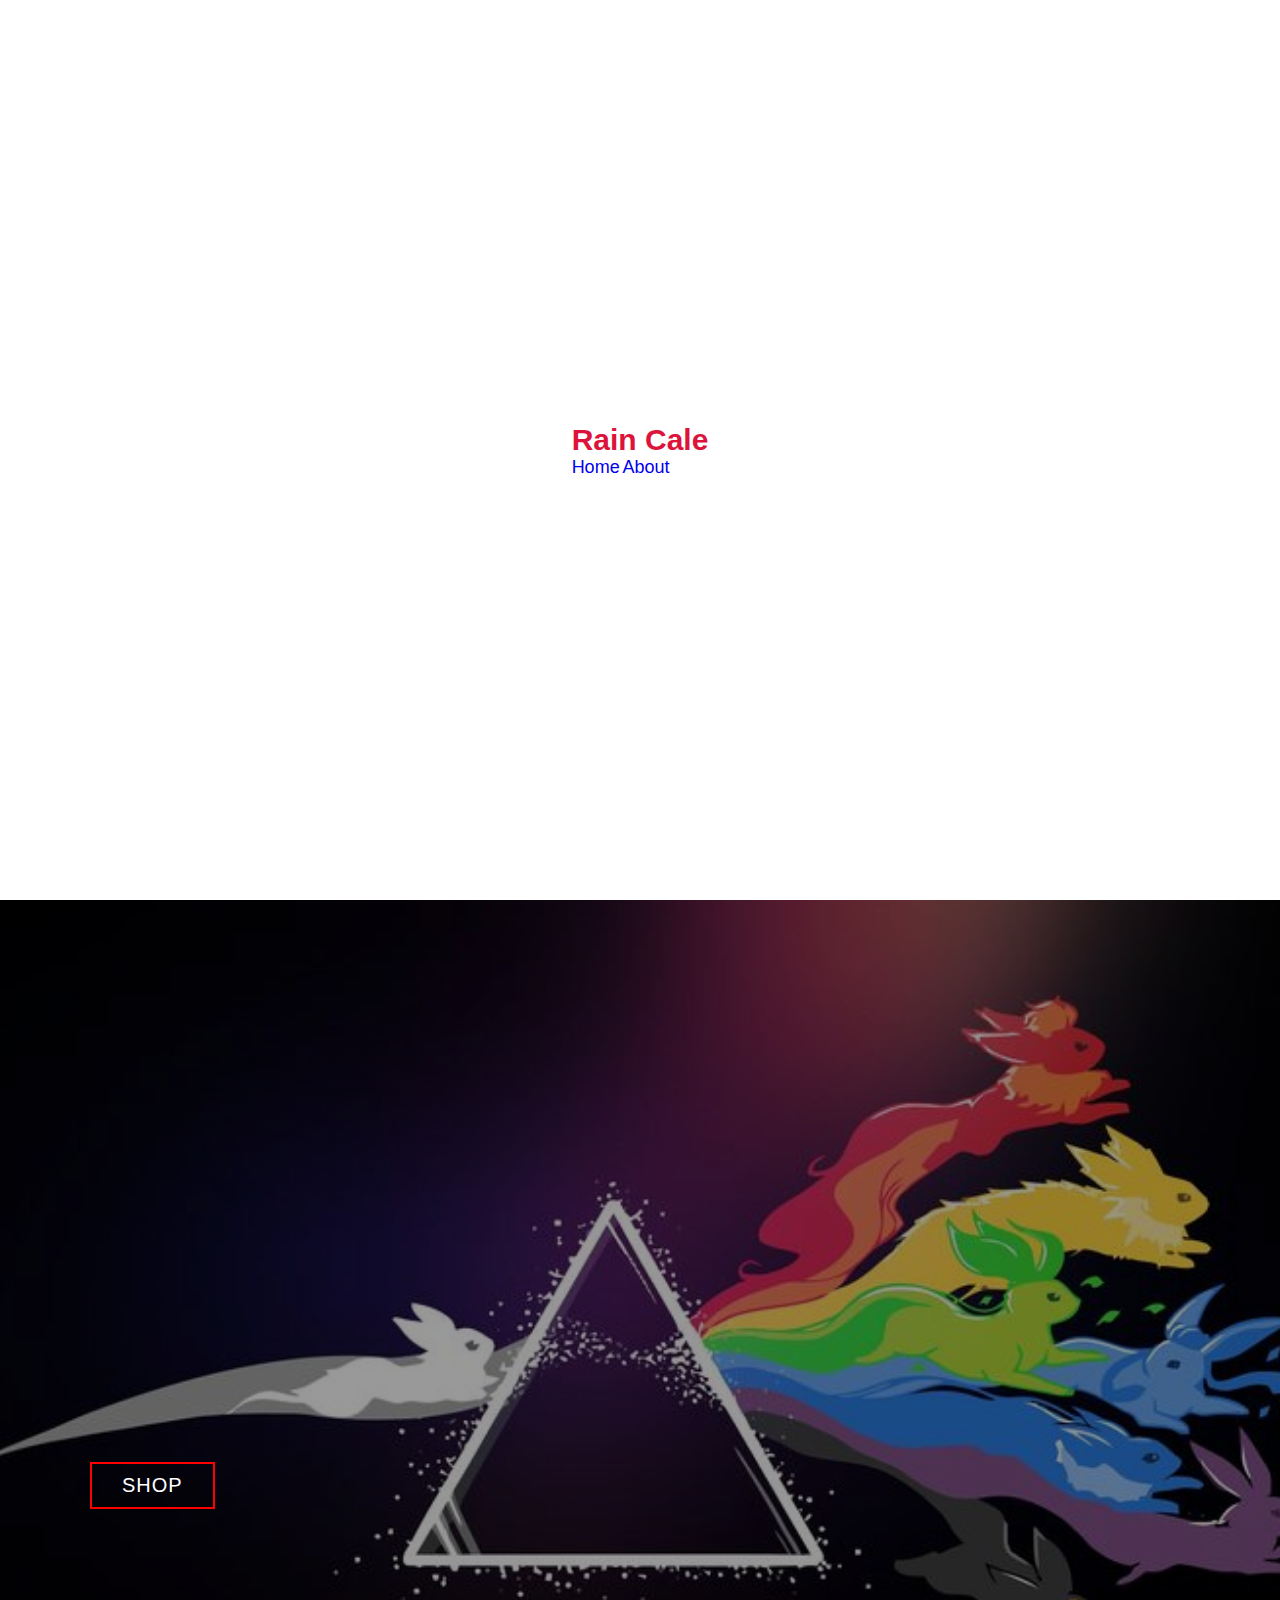
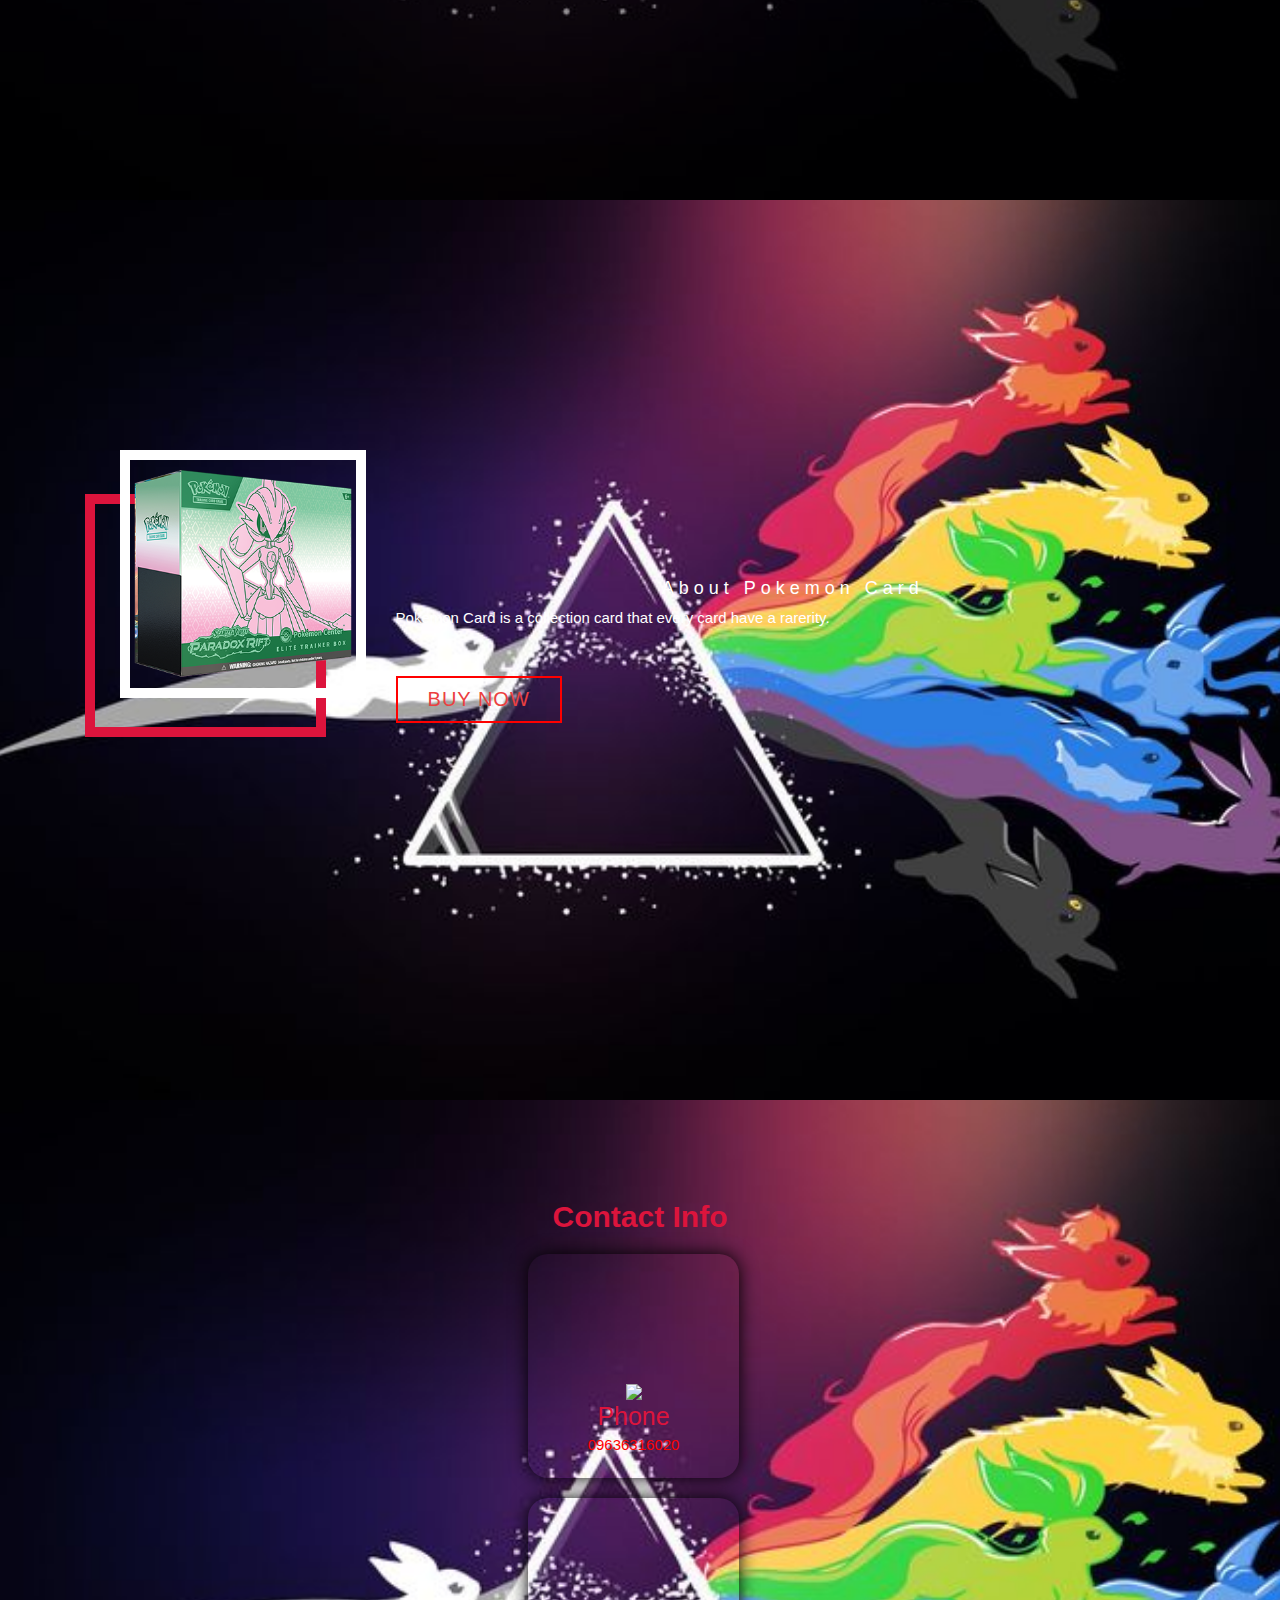
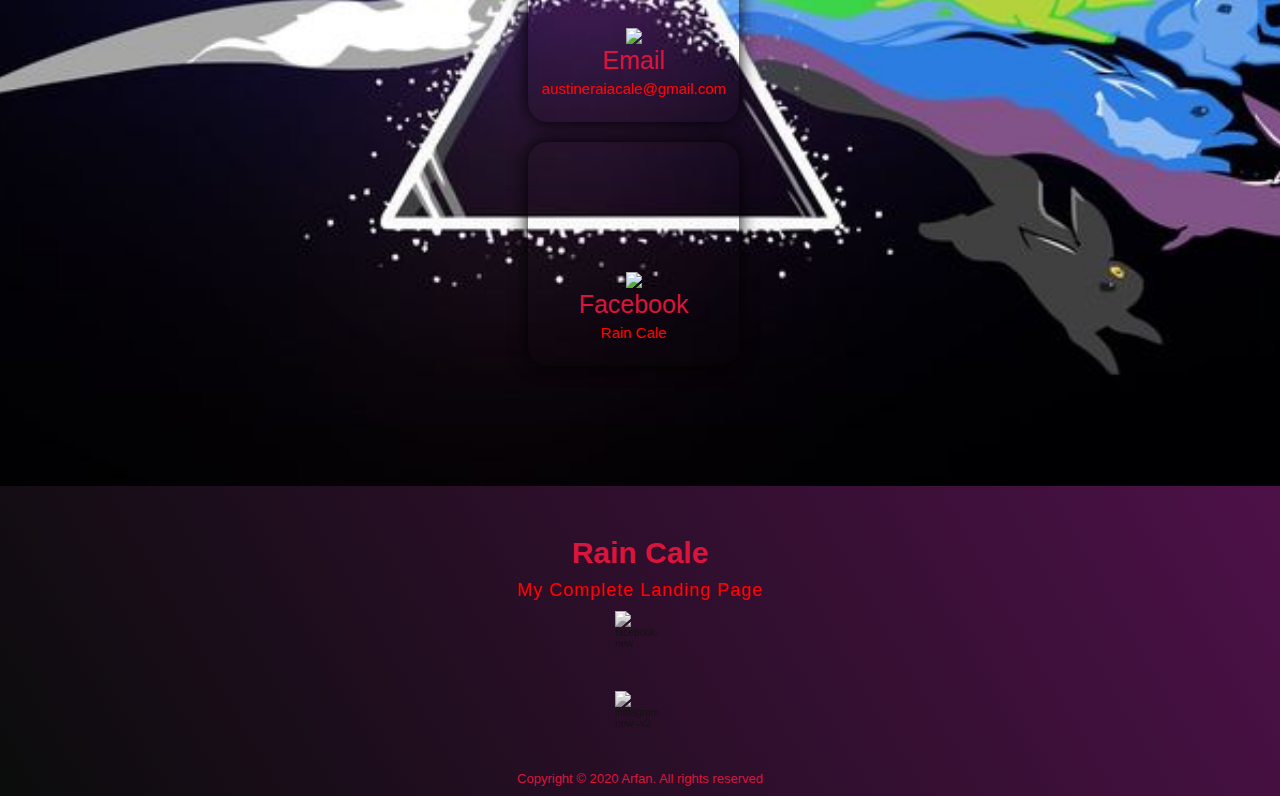
==== commit 16e6e0dc: "Update index.html" ====
--- a/index.html
+++ b/index.html
@@ -8,6 +8,26 @@
     <title>Pokemon Card</title>
 </head>
 <body>   
+    <section id="header">
+        <div class="header container">
+          <div class="nav-bar">
+            <div class="brand">
+              <a href="#Card">
+                <h1><span>R</span>ain <span>C</span>ale</h1>
+              </a>
+            </div>
+            <div class="nav-list">
+              <div class="Card">
+                <div class="bar"></div>
+              </div>
+              <ul>
+                <li><a href="#Card" data-after="Home">Home</a></li>
+                <li><a href="#about" data-after="About">About</a></li>
+              </ul>
+            </div>
+          </div>
+        </div>
+      </section>
     <section id="Card">
         <div class="Card container">
             <div>
@@ -74,7 +94,7 @@
             </div>
             <div class="social-icon">
                 <div class="social-item">
-                    <a href="#"><img width="60" height="60" src="https://img.icons8.com/bubbles/50/instagram-new--v2.png" alt="instagram-new--v2"/></a>
+                    <a href="https://www.instagram.com/itto_hayami?igsh=MW8wemxxOHRxMDlwYQ=="><img width="60" height="60" src="https://img.icons8.com/bubbles/50/instagram-new--v2.png" alt="instagram-new--v2"/></a>
                 </div>
             </div>
             <p>Copyright © 2020 Arfan. All rights reserved</p>
